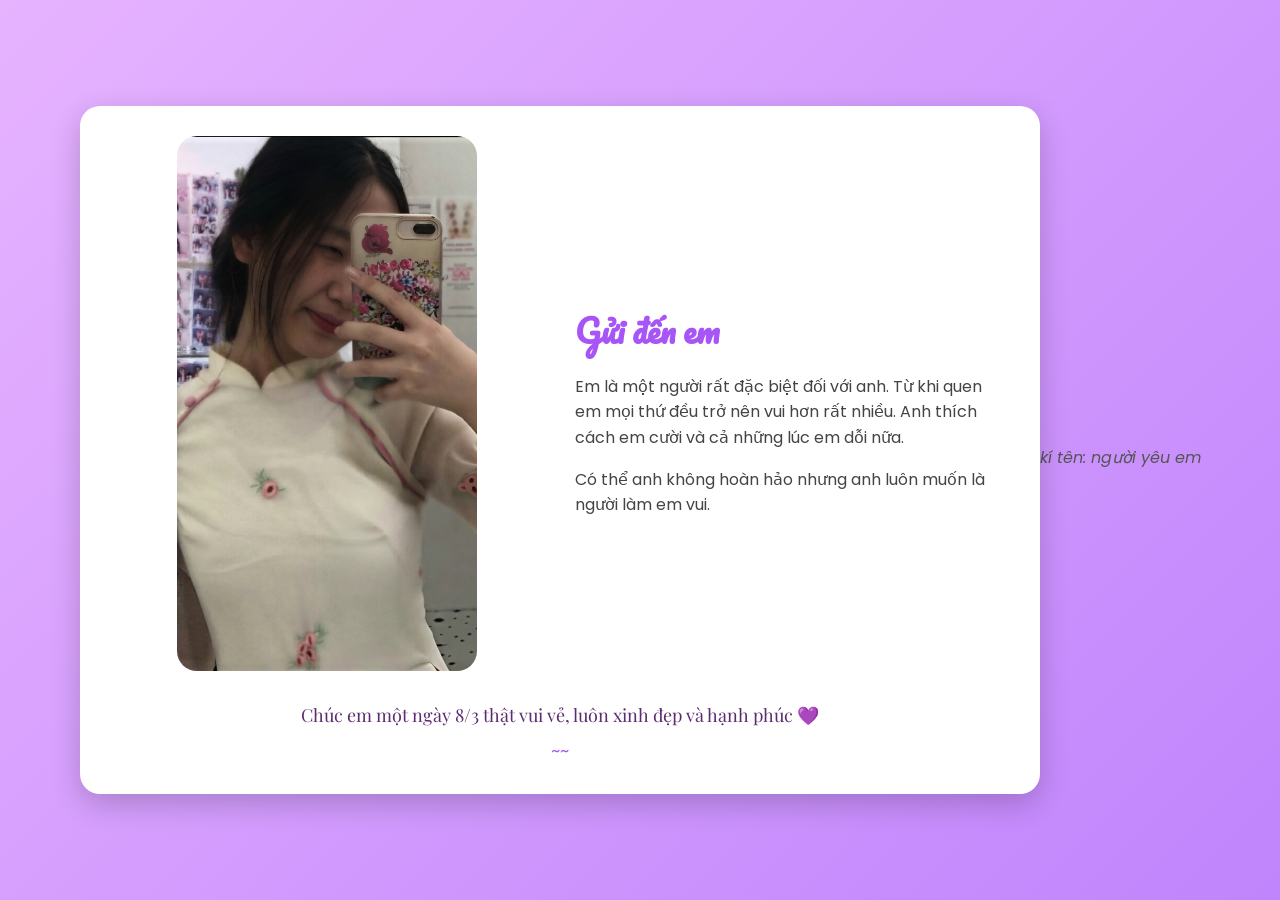
==== page1.html @ 01202be1 "page1.html" ====
<!DOCTYPE html>
<html lang="vi">
<head>
<meta charset="UTF-8">
<meta name="viewport" content="width=device-width, initial-scale=1.0">
<title>For My Love</title>

<link href="https://fonts.googleapis.com/css2?family=Poppins:wght@300;500&family=Playfair+Display&family=Pacifico&display=swap" rel="stylesheet">

<style>

body{
margin:0;
font-family:'Poppins',sans-serif;
background:linear-gradient(135deg,#e6b3ff,#c084fc);
height:100vh;
display:flex;
justify-content:center;
align-items:center;
overflow:hidden;
}

/* container */

.container{
width:90%;
max-width:900px;
background:white;
border-radius:20px;
padding:30px;
box-shadow:0 10px 30px rgba(0,0,0,0.2);
position:relative;
z-index:2;
animation:fade 1.5s;
}

/* layout */

.content{
display:flex;
align-items:center;
gap:30px;
flex-wrap:wrap;
}

/* ảnh */

.photo{
flex:1;
text-align:center;
}

.photo img{
width:100%;
max-width:300px;
border-radius:20px;
animation:slideLeft 1.5s;
}

/* chữ */

.text{
flex:1;
animation:slideRight 1.5s;
}

.text h1{
font-family:'Pacifico',cursive;
color:#a855f7;
font-size:32px;
margin-bottom:10px;
}

.text p{
font-size:16px;
color:#444;
line-height:1.6;
}

/* dòng chúc */

.footer{
margin-top:25px;
text-align:center;
font-size:18px;
font-family:'Playfair Display',serif;
color:#5b2c6f;
}

/* ký tự kết */

.end{
margin-top:10px;
text-align:center;
font-size:18px;
color:#a855f7;
}
  
.title{
    font-size: 40px;
    white-space: nowrap;
}
  .sign{
margin-top:15px;
text-align:right;
font-style:italic;
color:#555;
  }



/* animation */

@keyframes slideLeft{
from{
opacity:0;
transform:translateX(-60px);
}
to{
opacity:1;
transform:translateX(0);
}
}

@keyframes slideRight{
from{
opacity:0;
transform:translateX(60px);
}
to{
opacity:1;
transform:translateX(0);
}
}

@keyframes fade{
from{opacity:0}
to{opacity:1}
}

/* hoa đào */

.petals{
position:fixed;
top:0;
left:0;
width:100%;
height:100%;
pointer-events:none;
z-index:1;
}

.petal{
position:absolute;
top:-50px;
font-size:24px;
animation:fall linear infinite;
}

@keyframes fall{
0%{
transform:translateY(-50px) rotate(0deg);
opacity:1;
}

100%{
transform:translateY(110vh) rotate(360deg);
opacity:0.7;
}
}

.petal:nth-child(1){left:5%;animation-duration:8s}
.petal:nth-child(2){left:15%;animation-duration:10s}
.petal:nth-child(3){left:25%;animation-duration:7s}
.petal:nth-child(4){left:35%;animation-duration:9s}
.petal:nth-child(5){left:45%;animation-duration:11s}
.petal:nth-child(6){left:55%;animation-duration:8s}
.petal:nth-child(7){left:65%;animation-duration:10s}
.petal:nth-child(8){left:75%;animation-duration:7s}
.petal:nth-child(9){left:85%;animation-duration:9s}
.petal:nth-child(10){left:95%;animation-duration:8s}

/* tim click */

.heart{
position:fixed;
font-size:20px;
color:#ff4fd8;
animation:heartFloat 1.5s linear forwards;
pointer-events:none;
}

@keyframes heartFloat{
0%{
transform:translateY(0) scale(1);
opacity:1;
}
100%{
transform:translateY(-120px) scale(1.5);
opacity:0;
}
}

</style>
</head>

<body>

<!-- hoa đào -->

<div class="petals">
<div class="petal">🌸</div>
<div class="petal">🌸</div>
<div class="petal">🌸</div>
<div class="petal">🌸</div>
<div class="petal">🌸</div>
<div class="petal">🌸</div>
<div class="petal">🌸</div>
<div class="petal">🌸</div>
<div class="petal">🌸</div>
<div class="petal">🌸</div>
</div>

<!-- nội dung -->

<div class="container">

<div class="content">

<div class="photo">
<img src="anh.png">
</div>

<div class="text">

<h1 class="title">Gửi đến em</h1>

<p>
Em là một người rất đặc biệt đối với anh.  
Từ khi quen em mọi thứ đều trở nên vui hơn rất nhiều.  
Anh thích cách em cười và cả những lúc em dỗi nữa.
</p>

<p>
Có thể anh không hoàn hảo nhưng anh luôn muốn là người làm em vui.
</p>

</div>

</div>

<div class="footer">
Chúc em một ngày 8/3 thật vui vẻ, luôn xinh đẹp và hạnh phúc 💜
</div>

<div class="end">
~~
</div>

</div>
  <div class="sign">
kí tên: người yêu em
  </div>

<script>

/* click tạo tim */

document.addEventListener("click",function(e){

let heart=document.createElement("div");
heart.className="heart";
heart.innerHTML="❤";

heart.style.left=e.clientX+"px";
heart.style.top=e.clientY+"px";

document.body.appendChild(heart);

setTimeout(()=>{
heart.remove();
},1500);

});

</script>

</body>
  </html>
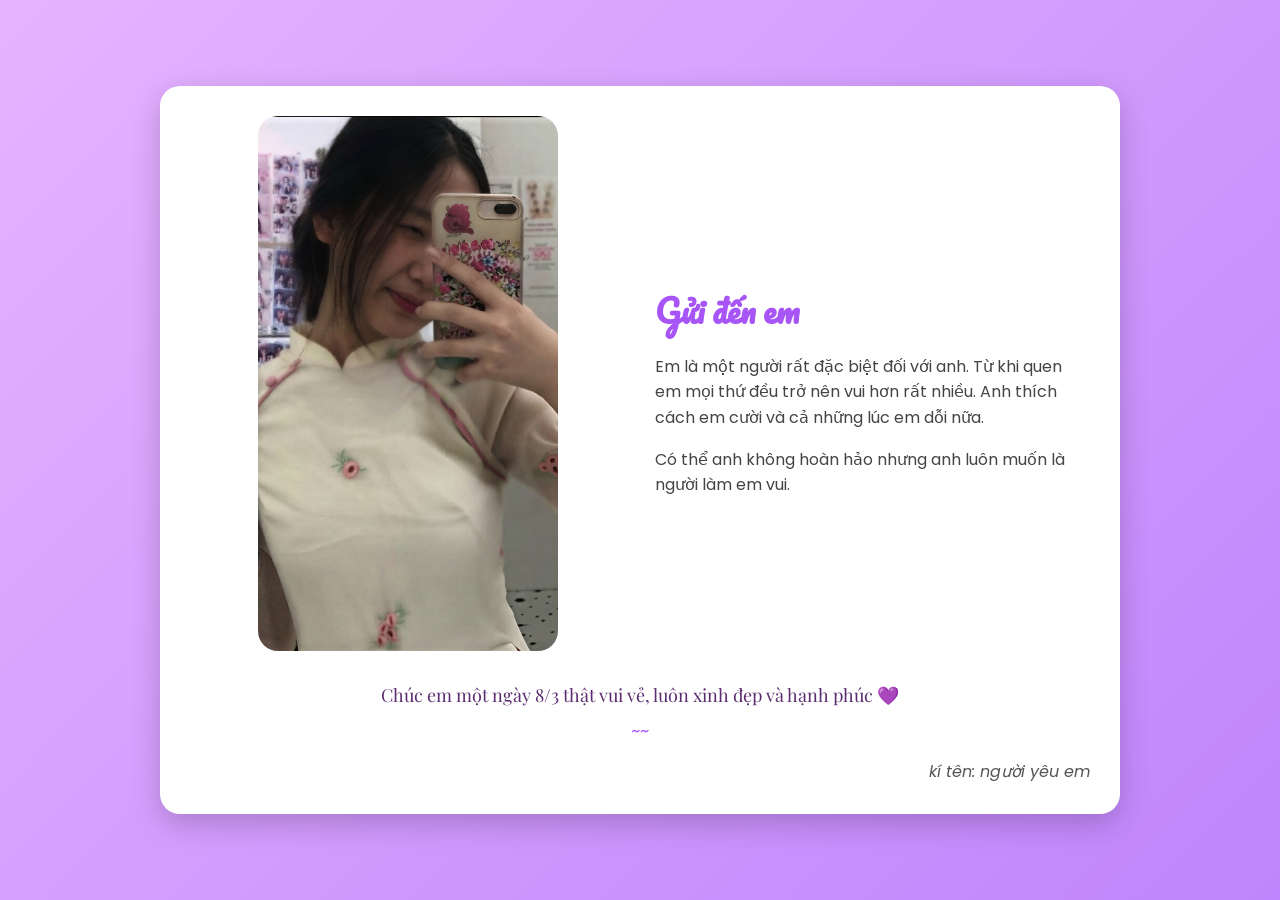
==== commit 82ac83af: "page1.html" ====
--- a/page1.html
+++ b/page1.html
@@ -13,11 +13,11 @@
 margin:0;
 font-family:'Poppins',sans-serif;
 background:linear-gradient(135deg,#e6b3ff,#c084fc);
-height:100vh;
+min-height:100vh;
 display:flex;
 justify-content:center;
 align-items:center;
-overflow:hidden;
+overflow-x:hidden;
 }
 
 /* container */
@@ -98,7 +98,6 @@
   
 .title{
     font-size: 40px;
-    white-space: nowrap;
 }
   .sign{
 margin-top:15px;
@@ -257,7 +256,6 @@
 ~~
 </div>
 
-</div>
   <div class="sign">
 kí tên: người yêu em
   </div>
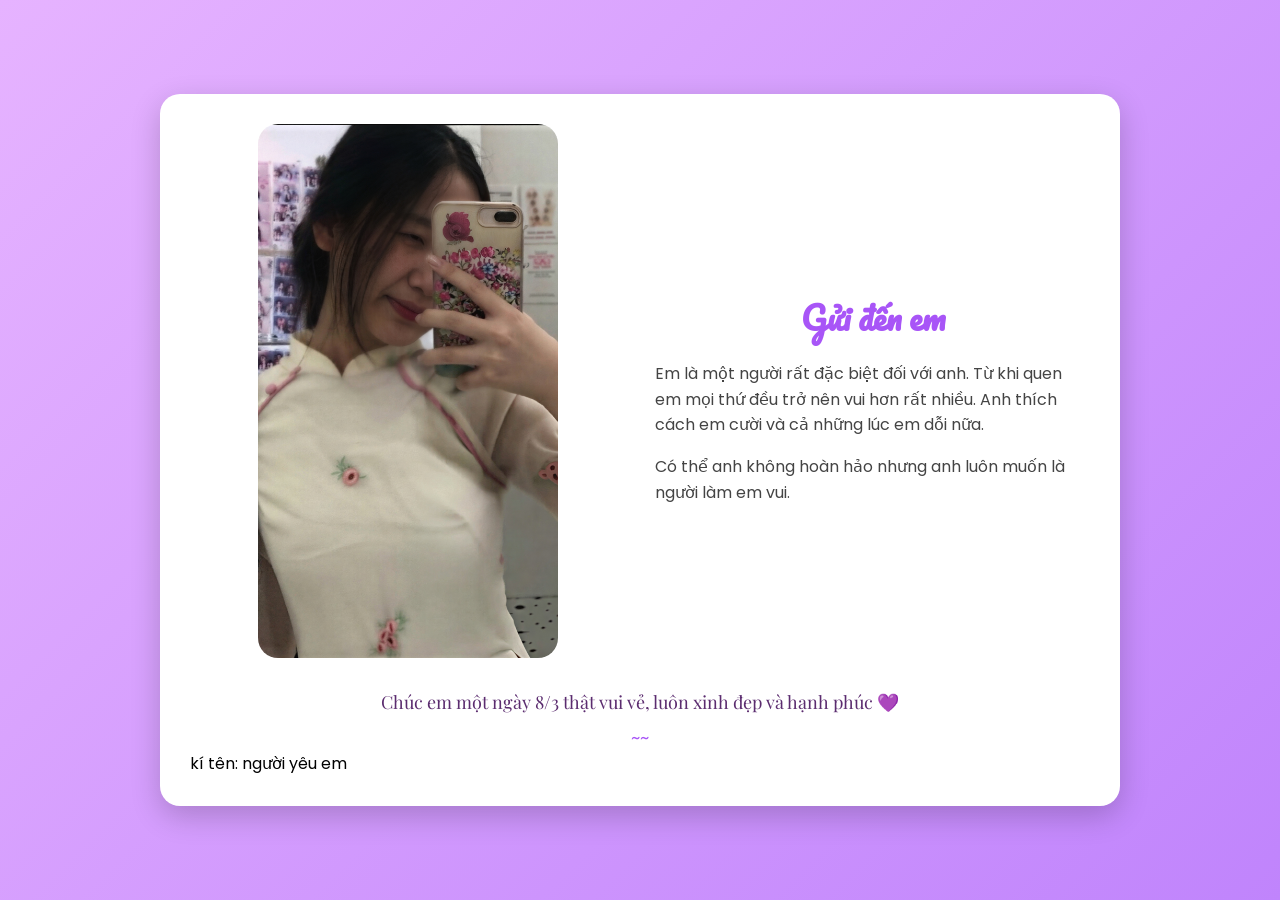
==== commit 1a8d361c: "page1.html" ====
--- a/page1.html
+++ b/page1.html
@@ -97,7 +97,10 @@
 }
   
 .title{
-    font-size: 40px;
+font-size:40px;
+white-space:nowrap;
+text-align:center;
+}
 }
   .sign{
 margin-top:15px;
@@ -199,7 +202,36 @@
 opacity:0;
 }
 }
-
+/* mobile */
+
+@media (max-width:600px){
+
+.content{
+flex-direction:column;
+text-align:center;
+}
+
+.photo img{
+max-width:200px;
+}
+
+.text{
+width:100%;
+}
+
+.text p{
+font-size:15px;
+}
+
+.footer{
+font-size:16px;
+}
+
+.sign{
+text-align:center;
+}
+
+  }
 </style>
 </head>
 
@@ -259,6 +291,7 @@
   <div class="sign">
 kí tên: người yêu em
   </div>
+</div>
 
 <script>
 
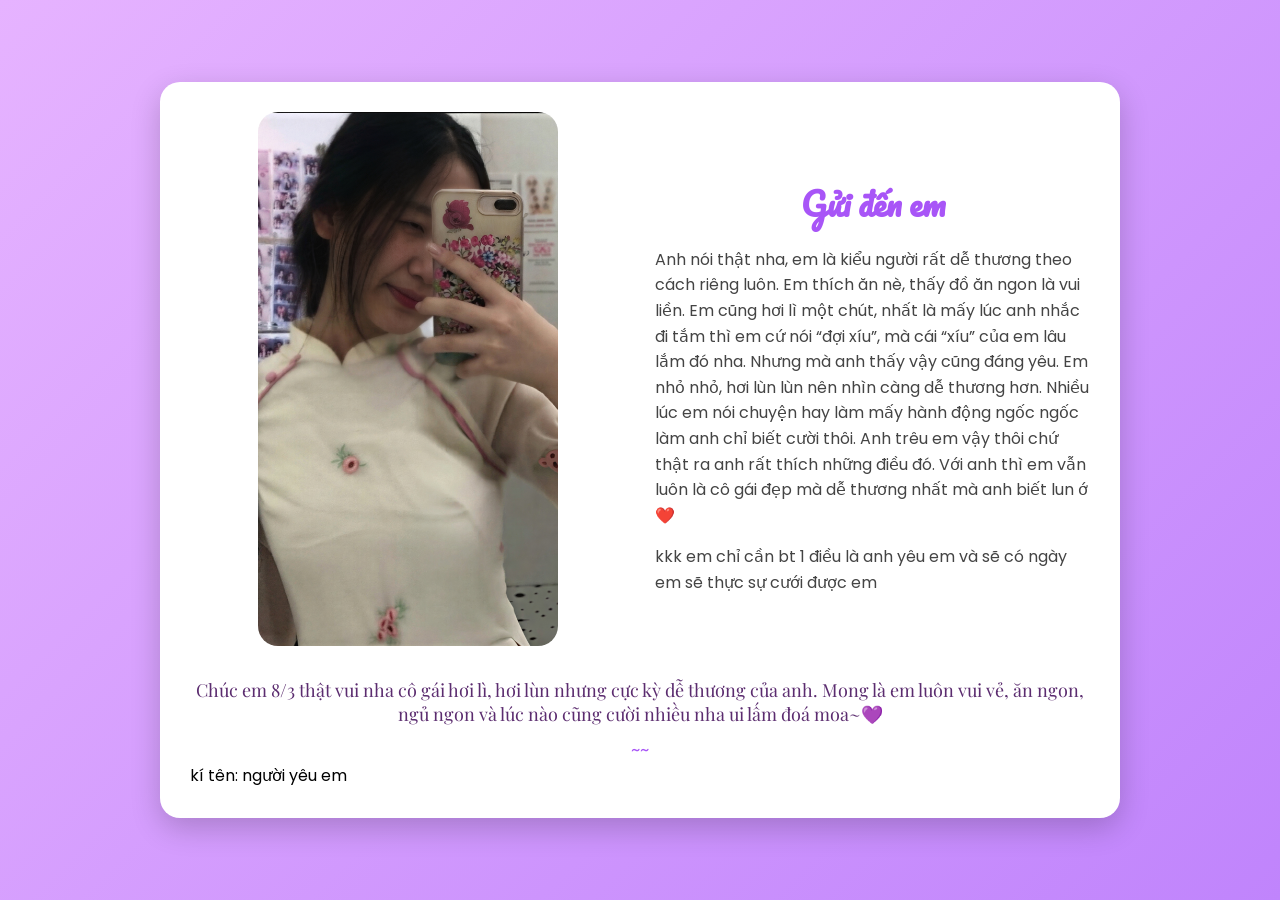
==== commit 96b68548: "page1.html" ====
--- a/page1.html
+++ b/page1.html
@@ -267,13 +267,11 @@
 <h1 class="title">Gửi đến em</h1>
 
 <p>
-Em là một người rất đặc biệt đối với anh.  
-Từ khi quen em mọi thứ đều trở nên vui hơn rất nhiều.  
-Anh thích cách em cười và cả những lúc em dỗi nữa.
+Anh nói thật nha, em là kiểu người rất dễ thương theo cách riêng luôn. Em thích ăn nè, thấy đồ ăn ngon là vui liền. Em cũng hơi lì một chút, nhất là mấy lúc anh nhắc đi tắm thì em cứ nói “đợi xíu”, mà cái “xíu” của em lâu lắm đó nha. Nhưng mà anh thấy vậy cũng đáng yêu. Em nhỏ nhỏ, hơi lùn lùn nên nhìn càng dễ thương hơn. Nhiều lúc em nói chuyện hay làm mấy hành động ngốc ngốc làm anh chỉ biết cười thôi. Anh trêu em vậy thôi chứ thật ra anh rất thích những điều đó. Với anh thì em vẫn luôn là cô gái đẹp mà dễ thương nhất mà anh biết lun ớ❤️
 </p>
 
 <p>
-Có thể anh không hoàn hảo nhưng anh luôn muốn là người làm em vui.
+kkk em chỉ cần bt 1 điều là anh yêu em và sẽ có ngày em sẽ thực sự cưới được em
 </p>
 
 </div>
@@ -281,7 +279,7 @@
 </div>
 
 <div class="footer">
-Chúc em một ngày 8/3 thật vui vẻ, luôn xinh đẹp và hạnh phúc 💜
+Chúc em 8/3 thật vui nha cô gái hơi lì, hơi lùn nhưng cực kỳ dễ thương của anh. Mong là em luôn vui vẻ, ăn ngon, ngủ ngon và lúc nào cũng cười nhiều nha ui lấm đoá moa~💜
 </div>
 
 <div class="end">
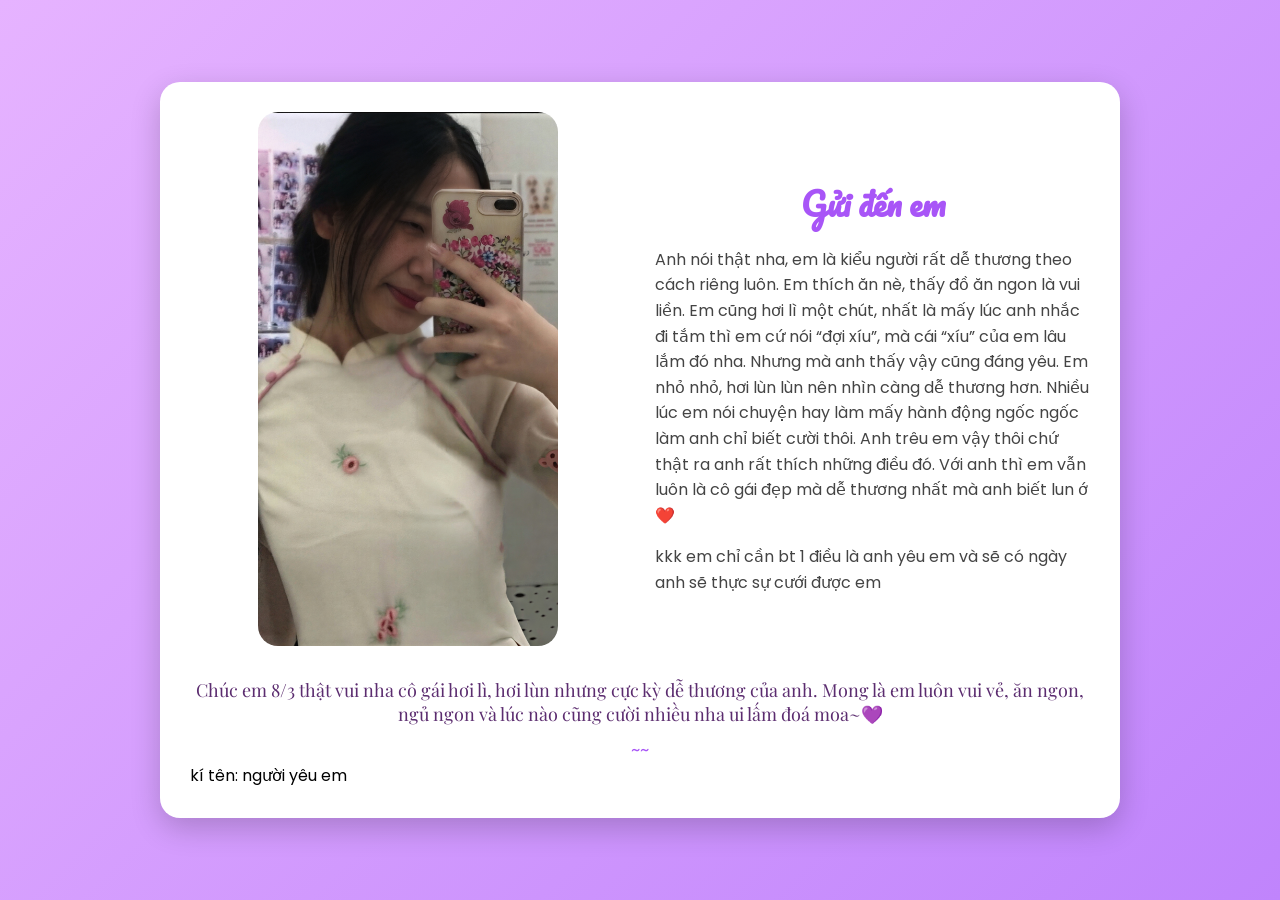
==== commit 882a24af: "page1.html" ====
--- a/page1.html
+++ b/page1.html
@@ -271,7 +271,7 @@
 </p>
 
 <p>
-kkk em chỉ cần bt 1 điều là anh yêu em và sẽ có ngày em sẽ thực sự cưới được em
+kkk em chỉ cần bt 1 điều là anh yêu em và sẽ có ngày anh sẽ thực sự cưới được em 
 </p>
 
 </div>
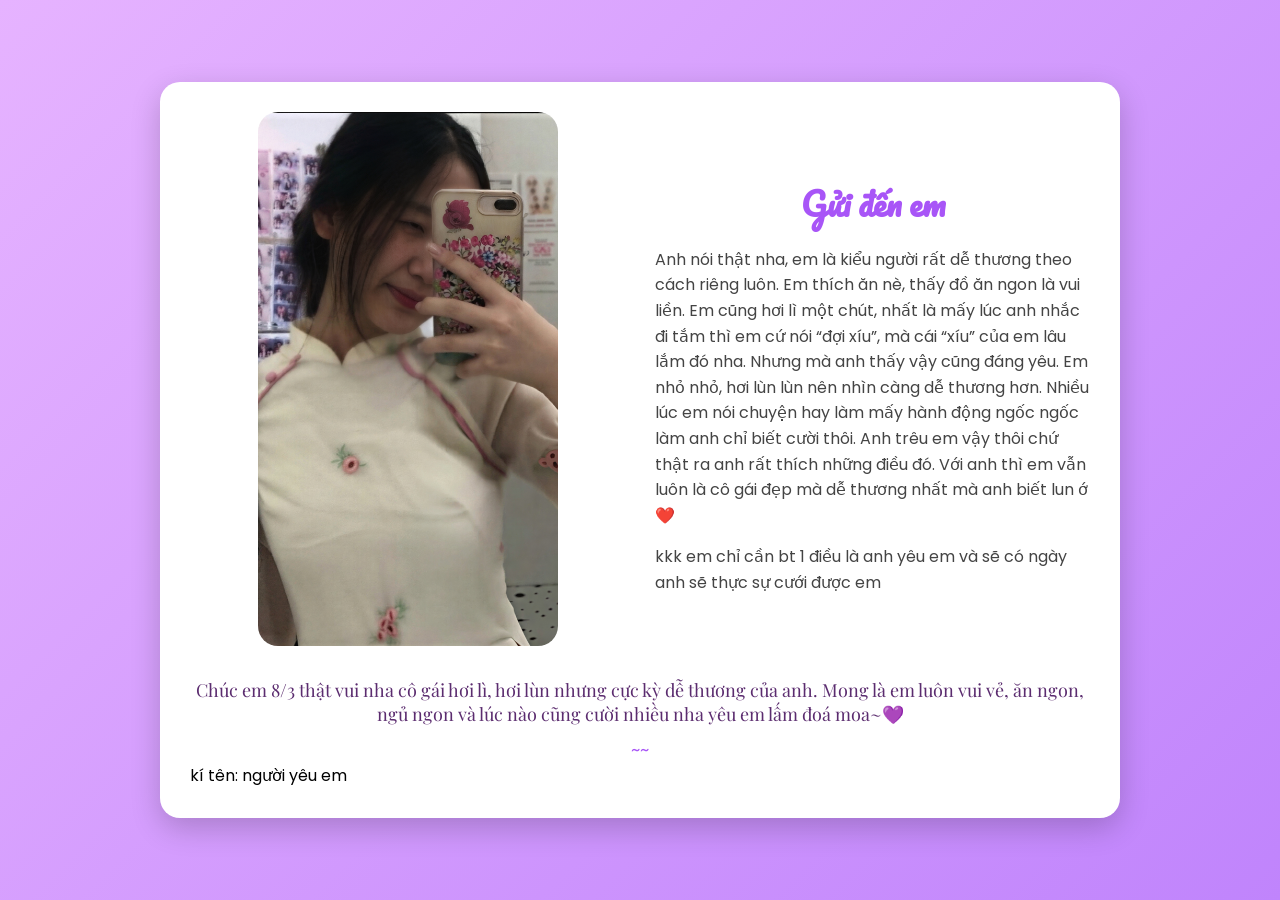
==== commit 28ce8179: "page1.html" ====
--- a/page1.html
+++ b/page1.html
@@ -279,7 +279,7 @@
 </div>
 
 <div class="footer">
-Chúc em 8/3 thật vui nha cô gái hơi lì, hơi lùn nhưng cực kỳ dễ thương của anh. Mong là em luôn vui vẻ, ăn ngon, ngủ ngon và lúc nào cũng cười nhiều nha ui lấm đoá moa~💜
+Chúc em 8/3 thật vui nha cô gái hơi lì, hơi lùn nhưng cực kỳ dễ thương của anh. Mong là em luôn vui vẻ, ăn ngon, ngủ ngon và lúc nào cũng cười nhiều nha yêu em lấm đoá moa~💜
 </div>
 
 <div class="end">
